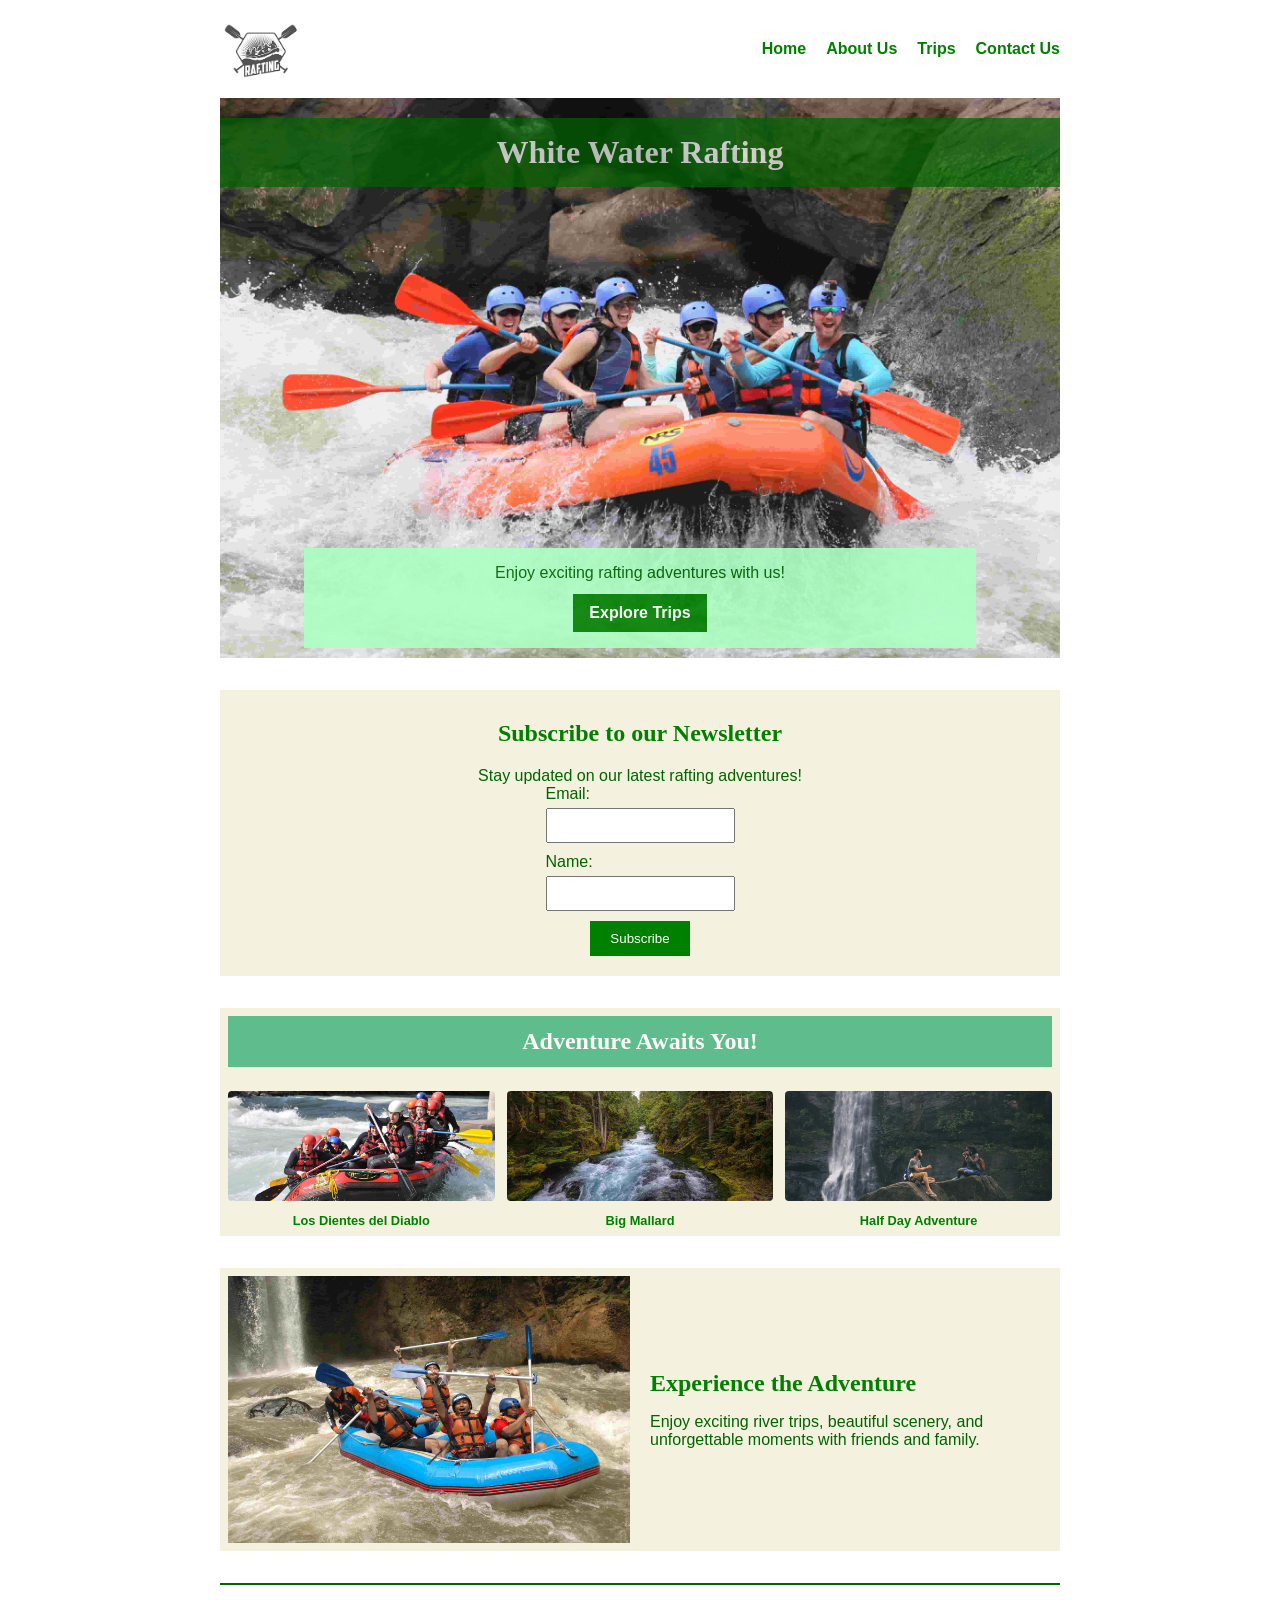
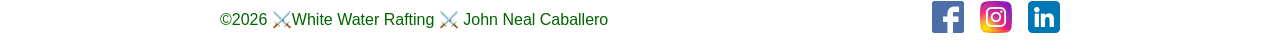
==== wwr/index.html @ 47cffe8e "week 6" ====
<!DOCTYPE html>
<html lang="en">

<head>
    <meta charset="UTF-8">
    <meta name="viewport" content="width=device-width, initial-scale=1.0">
    <title>Home | White Water Rafting</title>
    <meta name="description"
      content="Discover exciting white water rafting adventures for beginners and experienced rafters. Explore our river trips and find your next adventure.">
    <meta name="author" content="John Neal Caballero">
    <link rel="stylesheet" href="styles/rafting.css">
</head>

<body>
    <header>
        <img src="images/raftingboatlogo.png" alt="White Water Rafting">
        <nav>
            <ul>
                <li><a href="index.html">Home</a></li>
                <li><a href="about.html">About Us</a></li>
                <li><a href="trips.html">Trips</a></li>
                <li><a href="contact.html">Contact Us</a></li>
            </ul>
        </nav>
    </header>

    <main>
        <div class="hero">
            <img src="images/raftingboat1.jpg"
              alt="People enjoying a white water rafting adventure">
            <h1>White Water Rafting</h1>

            <article>
                <p>Enjoy exciting rafting adventures with us!</p>
                <a href="trips.html">Explore Trips</a>
            </article>
        </div>
        <section class="newsletter">
            <h2>Subscribe to our Newsletter</h2>
            <p>Stay updated on our latest rafting adventures!</p>
            <form action="">
                <div>
                    <label for="useremail">Email:</label>
                    <input type="email" id="useremail" name="useremail" required>
                </div>
                <div>
                    <label for="username">Name:</label>
                    <input type="text" id="username" name="username" required>
                </div>
                <button type="submit">Subscribe</button>
            </form>
        </section>


        <section class="adventures">
            <h2>Adventure Awaits You!</h2>

            <div class="home-adventures-container">
                <figure>
                    <img src="images/raftingboat2.jpg" alt="Los Dientes del Diablo" width="150">
                    <figcaption>Los Dientes del Diablo</figcaption>
                </figure>
                <figure>
                    <img src="images/bigmallard.jpg" alt="Big Mallard" width="150">
                    <figcaption>Big Mallard</figcaption>
                </figure>
                <figure>
                    <img src="images/halfdayadventure.jpg" alt="Half Day Adventure" width="150">
                    <figcaption>Half Day Adventure</figcaption>
                </figure>
            </div>
        </section>
        <section class="rafting-info"> <img src="images/raftingboat3.jpg"
              alt="People enjoying a rafting adventure">
            <div>
                <h2>Experience the Adventure</h2>
                <p>Enjoy exciting river trips, beautiful scenery, and unforgettable moments with
                    friends and
                    family.</p>
            </div>
        </section>
    </main>

    <footer>
        <p>©2026 ⚔️White Water Rafting ⚔️ John Neal Caballero</p>
        <nav class="socialmedia">
            <a href="https://facebook.com">
                <img src="images/facebook.png" alt="Facebook Icon">
            </a>
            <a href="https://instagram.com">
                <img src="images/instagram.png" alt="Instagram Icon"></a>
            <a href="https://linkedin.com">
                <img src="images/linkedin.png" alt="LinkedIn Icon">
            </a>
        </nav>
    </footer>
</body>

</html>
---- wwr/styles/rafting.css ----
* {
    margin: 0;
    padding: 0;
    box-sizing: border-box;
}

:root {
    --primary-color: green;
    --secondary-color: #46B47F;
    --accent1-color: darkgreen;
    --accent2-color: #ADFFC3;
    --heading-font: "Times New Roman", "Georgia", serif;
    --body-font: Arial, Helvetica, sans-serif;
}

nav ul {
    display: flex;
    justify-content: flex-end;
    gap: 20px;
    list-style: none;
}

body {
    font-family: var(--body-font);
    color: var(--accent1-color);
}

header,
main,
footer {
    width: 840px;
    margin: auto;
}

h1,
h2 {
    font-family: var(--heading-font);
    color: var(--primary-color);
}

nav,
section,
article {
    margin: 16px;
    padding: 8px;
}

/* Header and anvigation */
header {
    display: grid;
    grid-template-columns: auto 1fr;
    align-items: center;
    padding: 1rem 0;
}

header > img {
    width: 80px;
    height: auto;
}

header nav {
    display: flex;
    justify-content: flex-end;
    gap: 1.5rem;
    margin: 0;
    padding: 0;
}

header nav a {
    text-decoration: none;
    font-weight: bold;
    color: var(--primary-color);
}

header nav a:hover {
    color: var(--secondary-color);
}

/* Hero section */
.hero {
    position: relative;
}

.hero img {
    display: block;
    width: 100%;
    height: auto;
}

.hero h1 {
    position: absolute;
    top: 20px;
    width: 100%;
    padding: 16px;
    text-align: center;
    opacity: 0.7;
    background-color: var(--accent1-color);
    color: #fff;
}

.hero a {
    display: inline-block;
    background-color: var(--primary-color);
    color: white;
    padding: 12px 20px;
    text-decoration: none;
    font-weight: bold;
}

.hero article a {
    display: inline-block;
    background-color: var(--primary-color);
    color: white;
    padding: 10px 16px;
    text-decoration: none;
    font-weight: bold;
}

h2 {
    position: relative;
    top: 20px;
    width: 100%;
    padding: 16px;
    text-align: center;
    opacity: 0.7;
    background-color: var(--secondary-color);
    color: #fff;
}

.hero article {

    position: absolute;
    bottom: 10px;
    left: 0;
    right: 0;
    margin: auto;
    width: 80%;
    padding: 16px;
    background-color: var(--accent2-color);
    opacity: 0.9;
    text-align: center;
}

.hero article p {
    margin-bottom: 12px;
}

.hero article img {
    float: right;
    width: 125px;
}

.history {
    margin: 2rem 0;
}

.history h2 {
    position: relative;
    top: 0;
    width: 100%;
    padding: 12px;
    text-align: center;
    opacity: 0.85;
    background-color: var(--secondary-color);
    color: #fff;
    margin-bottom: 1rem;
}

.history-content {
    display: grid;
    grid-template-columns: 1fr auto 1fr;
    gap: 1rem;
    align-items: center;
}

.history-content p {
    margin: 0;
    padding: 0;
}

.history-content img {
    width: 200px;
    height: auto;
    border: 4px;
}

.adventures {
    margin: 2rem 0;
    background-color: #f4f1de;
}

.adventures h2 {
    position: relative;
    top: 0;
    width: 100%;
    padding: 12px;
    text-align: center;
    opacity: 0.85;
    background-color: var(--secondary-color);
    color: #fff;
    margin-bottom: 1.5rem;
}

.adventures-container {
    display: grid;
    grid-template-columns: repeat(5, 1fr);
    gap: 0.75rem;
}

.adventures figure {
    margin: 0;
    text-align: center;
}

.adventures figure img {
    width: 100%;
    height: 110px;
    object-fit: cover;
    border-radius: 4px;
}

.adventures figcaption {
    margin-top: 0.5rem;
    font-size: 0.8rem;
    font-weight: bold;
    color: var(--primary-color);
}

footer {
    display: flex;
    justify-content: space-between;
    align-items: center;
    padding: 1rem 0;
    border-top: 2px solid var(--accent1-color);
    margin-top: 2rem;
}

footer p {
    margin: 0;
    padding: 0;
}

.socialmedia {
    display: flex;
    gap: 1rem;
    margin: 0;
    padding: 0;
}

.socialmedia a {
    text-decoration: none;
}

.socialmedia img {
    width: 32px;
    height: 32px;
}

.contact-info {
    padding: 1rem;
    margin-bottom: 1rem;
    text-align: center;

}

.contact-map {
    width: 100%;
    height: 700px;
}

.contact-layout {
    display: grid;
    grid-template-columns: 1fr 1fr;
    min-width: 0;
    gap: 1rem;
    align-items: stretch;
}

.employees {
    text-align: center;
    border: 1px solid var(--accent1-color);
    padding: 1.5rem;

}

.employee-container {
    display: flex;
    justify-content: space-around;
    align-items: flex-start;
    gap: 1rem;
}

.employees h2 {
    position: static;
    top: auto;
    width: auto;
    padding: 0;
    opacity: 1;
    background-color: transparent;
    color: var(--primary-color);
    font-size: 1.5rem;
    margin-bottom: 1rem;
}

.employees figure {
    margin: 0;
    text-align: center;
}

.employees img {
    width: 180px;
    height: 180px;
    object-fit: cover;
}

.contact-form {
    margin: 2rem 0;
    padding: 1.5rem;
    border: 1px solid var(--accent1-color);
}

.contact-form fieldset {
    border: none;
    width: 100%;
    grid-template-columns: 100px 1fr;
}

.contact-form input[type="text"],
.contact-form input[type="email"],
.contact-form textarea {
    width: 100%;
    padding: 0.75rem;
    margin-top: 0.5rem;
    margin-bottom: 1rem;
}

.contact-form button {
    padding: 0.75rem 1.5rem;
    background-color: var(--primary-color);
    color: white;
    border: none;
    cursor: pointer;
}

.contact-form input[type="radio"],
.contact-form input[type="checkbox"] {
    width: auto;
    margin-right: 0.5rem;
}

.company-name {
    font-size: 2rem;
}

.home-adventures-container {
    display: grid;
    grid-template-columns: repeat(3, 1fr);
    gap: 0.75rem;
}

.rafting-info {
    display: grid;
    grid-template-columns: 1fr 1fr;
    gap: 20px;
    align-items: center;
    margin: 2rem 0;
    background-color: #f4f1de;
}

.rafting-info img {
    width: 100%;
    height: auto;
}

.rafting-info h2 {
    position: static;
    top: auto;
    width: auto;
    text-align: left;
    opacity: 1;
    background-color: transparent;
    color: var(--primary-color);
    padding: 0;
    margin-bottom: 1rem;
}

.newsletter {
    text-align: center;
    padding: 20px;
    margin: 2rem 0;
    background-color: #f4f1de;
}

.newsletter h2 {
    position: static;
    top: auto;
    width: auto;
    background-color: transparent;
    color: var(--primary-color);
    opacity: 1;
    padding: 10px;
    margin-bottom: 10px;
}

.newsletter form {
    display: flex;
    flex-direction: column;
    align-items: center;
    gap: 10px;
}

.newsletter form div {
    display: flex;
    flex-direction: column;
    align-items: flex-start;
    gap: 5px;
}

.newsletter input {
    padding: 8px;
}

.newsletter button {
    padding: 10px 20px;
    background-color: var(--primary-color);
    color: white;
    border: none;
    cursor: pointer;
}
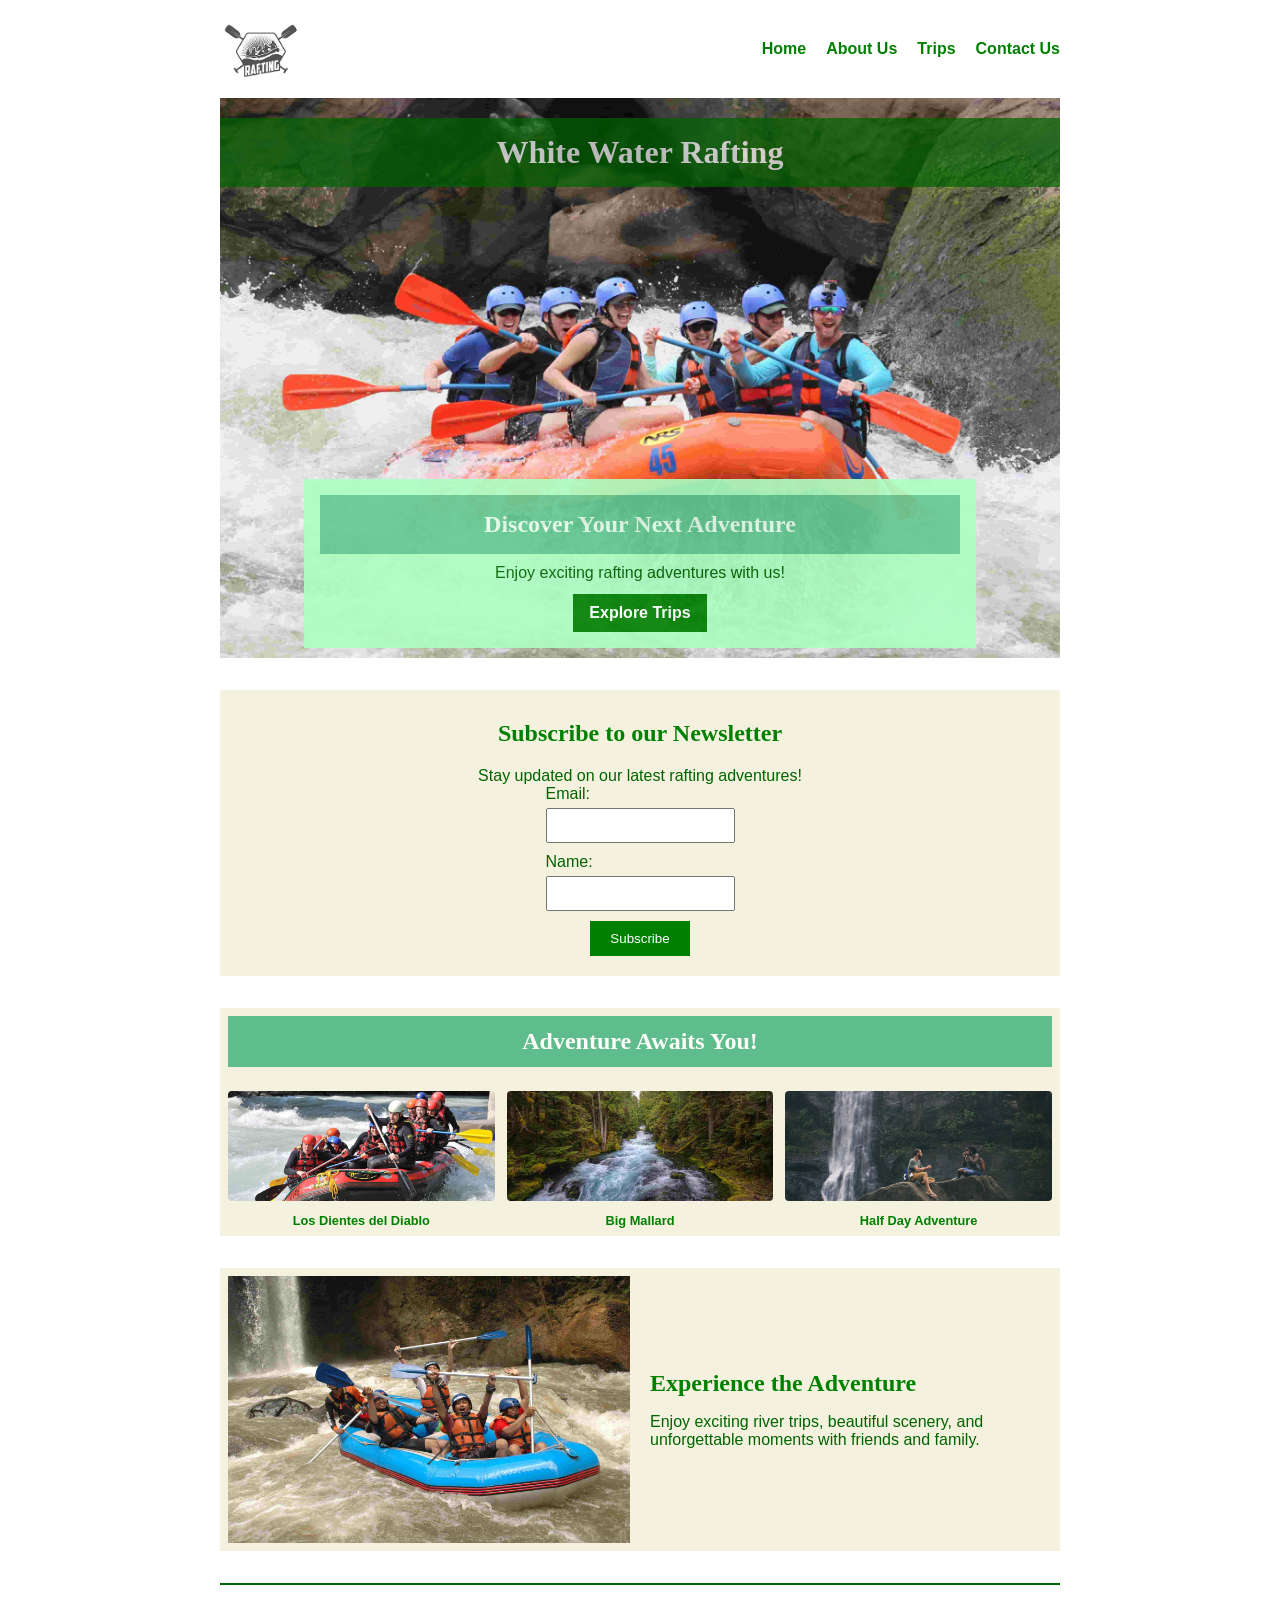
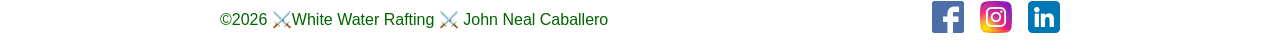
==== commit b43cd7ce: "week 6" ====
--- a/wwr/index.html
+++ b/wwr/index.html
@@ -31,6 +31,7 @@
             <h1>White Water Rafting</h1>
 
             <article>
+                <h2>Discover Your Next Adventure</h2>
                 <p>Enjoy exciting rafting adventures with us!</p>
                 <a href="trips.html">Explore Trips</a>
             </article>
@@ -38,7 +39,7 @@
         <section class="newsletter">
             <h2>Subscribe to our Newsletter</h2>
             <p>Stay updated on our latest rafting adventures!</p>
-            <form action="">
+            <form>
                 <div>
                     <label for="useremail">Email:</label>
                     <input type="email" id="useremail" name="useremail" required>
--- a/wwr/styles/rafting.css
+++ b/wwr/styles/rafting.css
@@ -141,6 +141,11 @@
     text-align: center;
 }
 
+.hero article h2 {
+    position: static;
+    margin-bottom: 10px;
+}
+
 .hero article p {
     margin-bottom: 12px;
 }
@@ -426,4 +431,130 @@
     color: white;
     border: none;
     cursor: pointer;
+}
+
+.trips-page {
+    max-width: 1200px;
+    margin: 0 auto;
+}
+
+.trips-page .trips {
+    grid-column: 1 / -1;
+    text-align: center;
+    background-color: #f4f1de;
+    padding: 20px;
+}
+
+.trips-page .trips h1 {
+    margin-bottom: 15px;
+}
+
+.trips-page .trips h2 {
+    position: static;
+    top: auto;
+    opacity: 1;
+    margin-bottom: 15px;
+}
+
+.trips-page .trip-details {
+    margin: 0;
+    padding: 15px;
+    background-color: #f4f1de;
+    border-radius: 8px;
+    text-align: center;
+}
+
+.trips-page .trip-details h2 {
+    position: static;
+    width: auto;
+    top: auto;
+    padding: 10px;
+    margin: 0 0 15px;
+    background-color: var(--primary-color);
+    color: white;
+    opacity: 1;
+    text-align: center;
+}
+
+.trips-page .trip-details img {
+    width: 80%;
+    height: 180px;
+    object-fit: cover;
+    display: block;
+    margin: 0 auto 15px;
+}
+
+.trips-page .trip-details p {
+    line-height: 1.5;
+}
+
+.trips-page .trips-contact {
+    grid-column: 1 / -1;
+    text-align: center;
+    padding: 20px;
+    background-color: #f4f1de;
+    border-radius: 8px;
+}
+
+.trips-page .trips-contact h2 {
+    position: static;
+    width: auto;
+    top: auto;
+    padding: 10px;
+    background-color: transparent;
+    color: var(--primary-color);
+    opacity: 1;
+}
+
+.trips-page .trips-contact a {
+    display: inline-block;
+    margin-top: 10px;
+    padding: 12px 20px;
+    background-color: var(--primary-color);
+    color: white;
+    text-decoration: none;
+    font-weight: bold;
+}
+
+.trips-page .trips-contact a:hover {
+    background-color: var(--accent1-color);
+}
+
+.trips-page .trips-table {
+    grid-column: 1 / -1;
+    margin: 0;
+    padding: 20px;
+    overflow-x: auto;
+}
+
+.trips-page .trips-table h2 {
+    position: static;
+    width: auto;
+    top: auto;
+    padding: 15px;
+    margin-bottom: 15px;
+    background-color: transparent;
+    color: var(--primary-color);
+    opacity: 1;
+}
+
+.trips-page .trips-table table {
+    width: 100%;
+    border-collapse: collapse;
+}
+
+.trips-page .trips-table th,
+.trips-page .trips-table td {
+    padding: 12px;
+    border: 1px solid #ccc;
+    text-align: left;
+}
+
+.trips-page .trips-table th {
+    background-color: var(--primary-color);
+    color: white;
+}
+
+.trips-page .trips-table tbody tr:nth-child(even) {
+    background-color: #f4f1de;
 }
